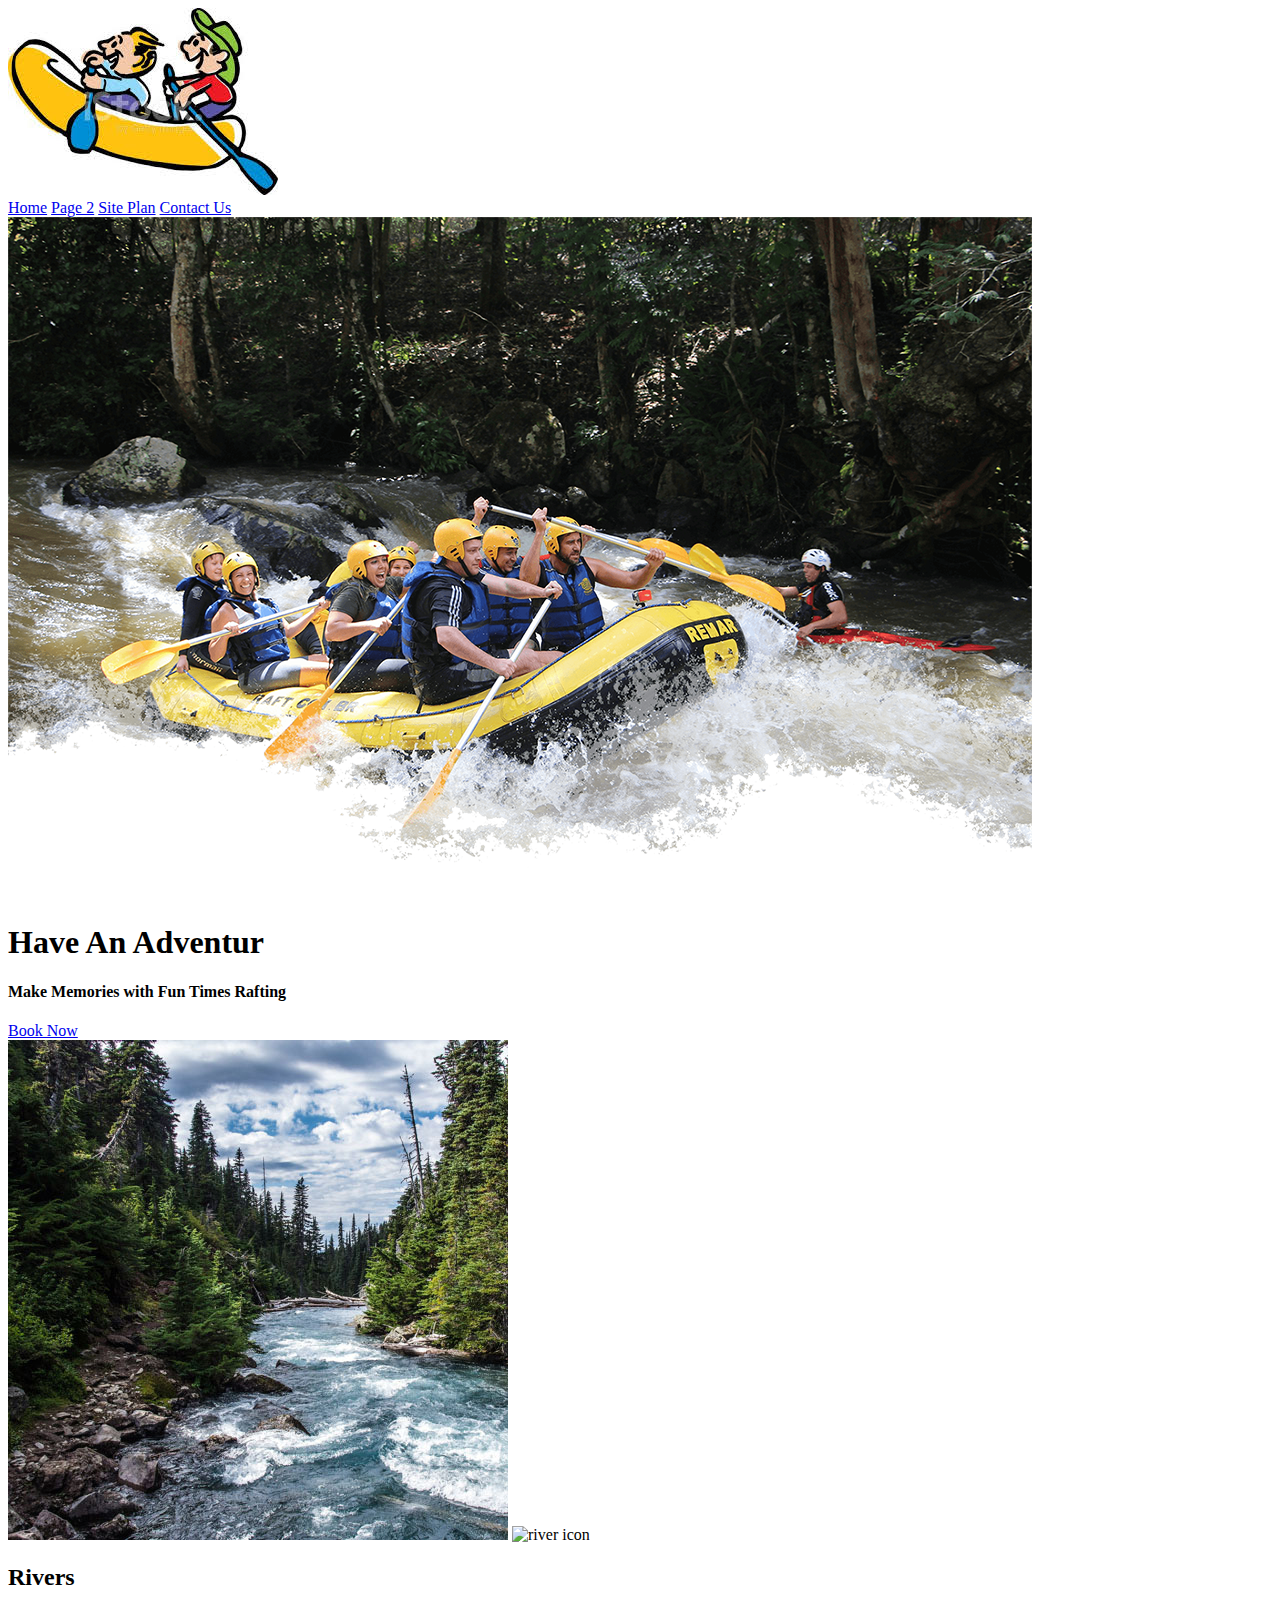
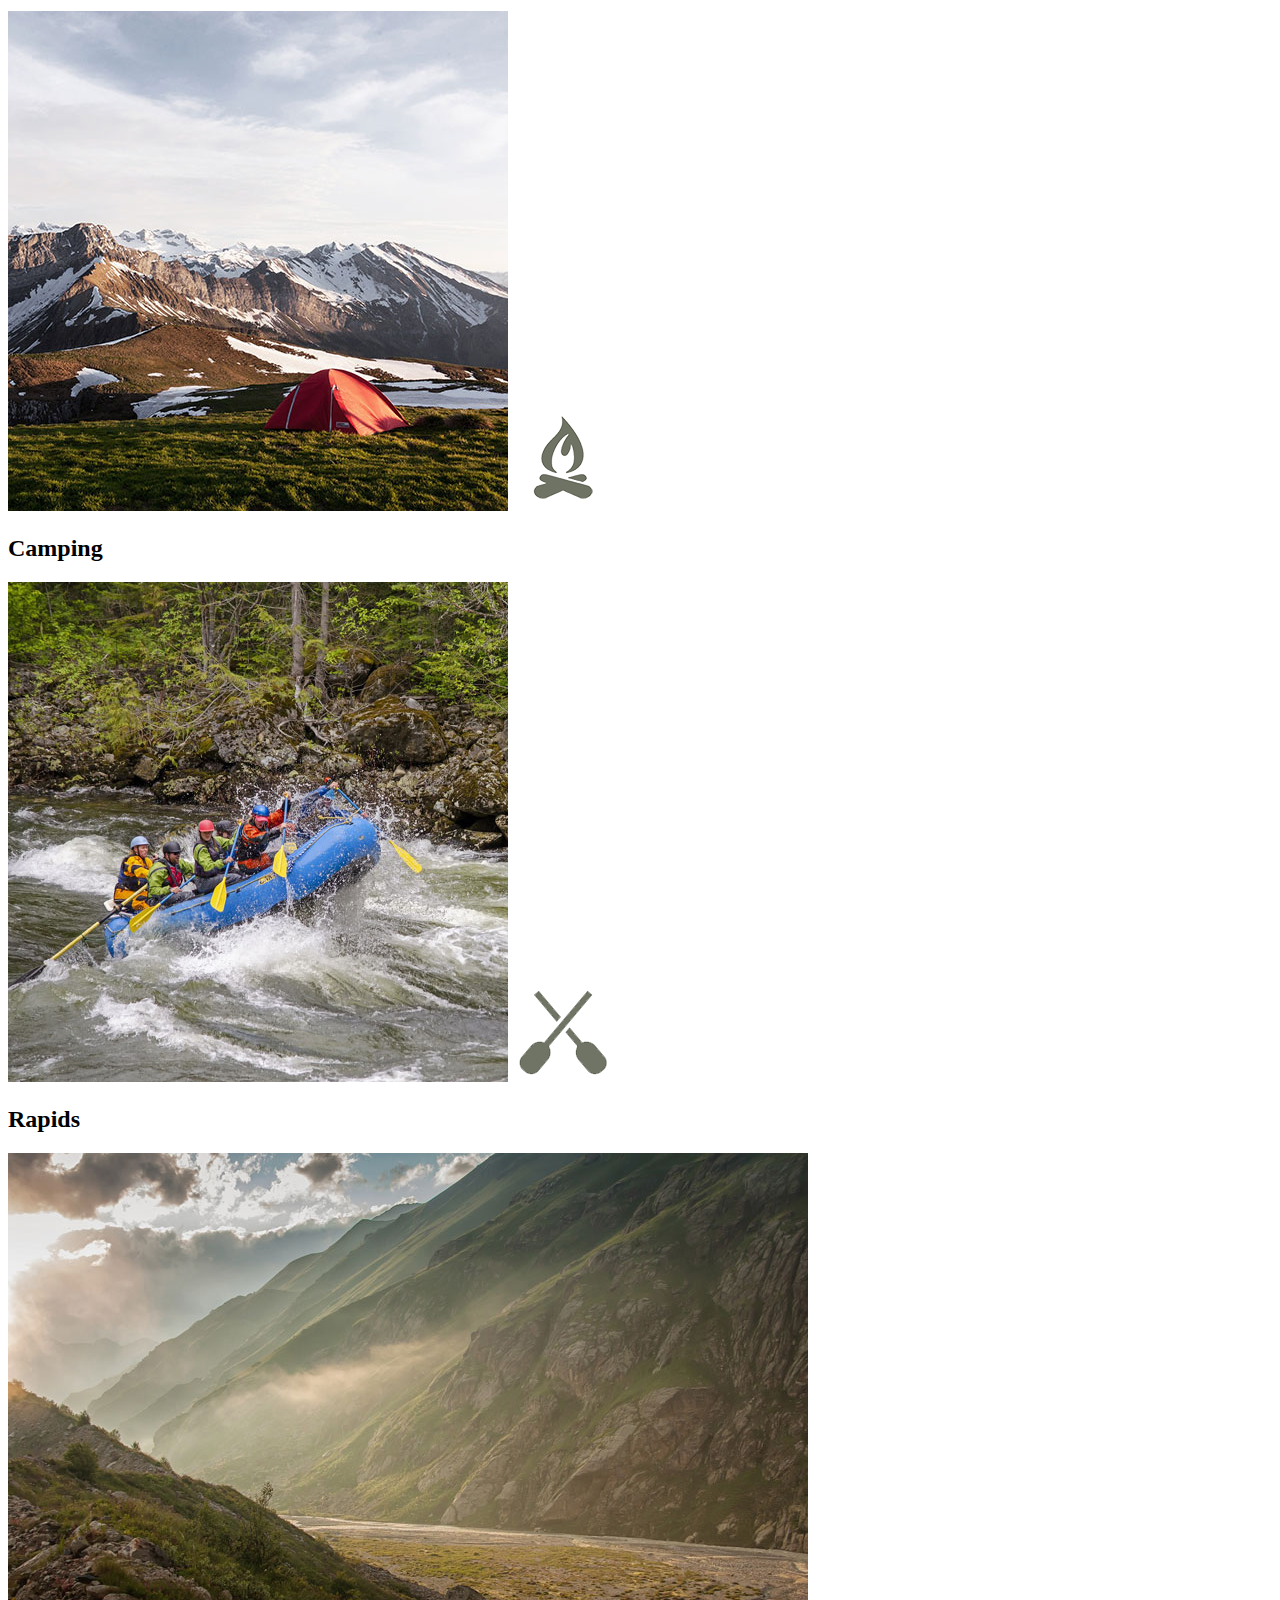
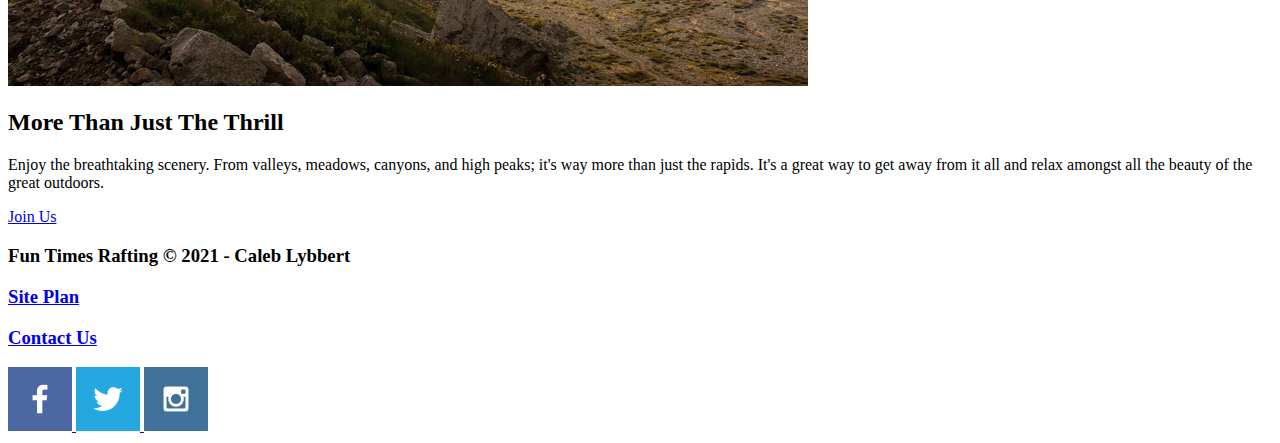
==== index.html @ ed910765 "Wirefram for index" ====
<!DOCTYPE html>
<html lang="en">
<head>
    <meta charset="UTF-8">
    <meta http-equiv="X-UA-Compatible" content="IE=edge">
    <meta name="viewport" content="width=device-width, initial-scale=1.0">
    <title>Fun Time Rafting</title>
</head>
<body>
    <header>
        <a id="logo_link" href="index.html">
            <img class="logo" src="images/logo.jpg" alt="Fun Times Rafting logo"> 
        </a>
        <nav>
            <a href="index.html">Home</a>
            <a href="#">Page 2</a>
            <a href="site-plan-rafting.html">Site Plan</a>
            <a href="contactus.html">Contact Us</a>
        </nav>
    </header>
    <div id="hero">
        <div id="hero-box">
            <img id="hero-img" src="images/hero.png" alt="People enjoying white water rafting">
        </div>
        <section id="hero-msg">
            <h1 class="home-title">Have An Adventur</h1>
            <h4>Make Memories with Fun Times Rafting</h4>
            <div class='button-box'>
                <a class='book' href="rates.html">Book Now</a>
            </div>
            <main class="home-grid">
                <section class="rivers-card">
                    <img class="card-img" src="images/rivers.jpg" alt="river in forest">
                    <img class="icon" src="images/rivers_icon.png" alt="river icon">
                    <h2>Rivers</h2>
                </section>
                <section class="camping-card">
                    <img class="card-img" src="images/camping.jpg" alt="tent in mountians">
                    <img class="icon" src="images/fire_icon.png" alt="fire icon">
                    <h2>Camping</h2>
                </section>
                <section class="rapids-card">
                    <img class="card-img" src="images/rapids.jpg" alt="rafting boat">
                    <img class="icon" src="images/oars.png" alt="oars icon">
                    <h2>Rapids</h2>
                </section>
                <img class="mountains" src="images/mountains.jpg" alt="Misty mountains">
                <section class="msg">
                    <h2>More Than Just The Thrill</h2>
                    <p>Enjoy the breathtaking scenery. From valleys, meadows, canyons, and high peaks; it's way more than just the rapids. It's a great way to get away from it all and relax amongst all the beauty of the great outdoors. </p>
                    <a class='join' href="rivers.html">Join Us</a>
                </section>
            </main>
            <footer>
                <h3>Fun Times Rafting &copy; 2021 - Caleb Lybbert</h3>
                <h3><a href="site-plan-rafting.html">Site Plan</a></h3>
                <h3><a href="contactus.html">Contact Us</a></h3>
                <div class="social">
                    <a href="https://facebook.com">
                        <img src="images/facebook.png" alt="fb icon">
                    </a>
                    <a href="https://twitter.com">
                        <img src="images/twitter.png" alt="twitter icon">
                    </a>
                    <a href="https://instagram.com">
                        <img src="images/instagram.png" alt="instagram icon">
                    </a>
                </div>
            </footer>
        </section>
    </div>
</body>
</html>
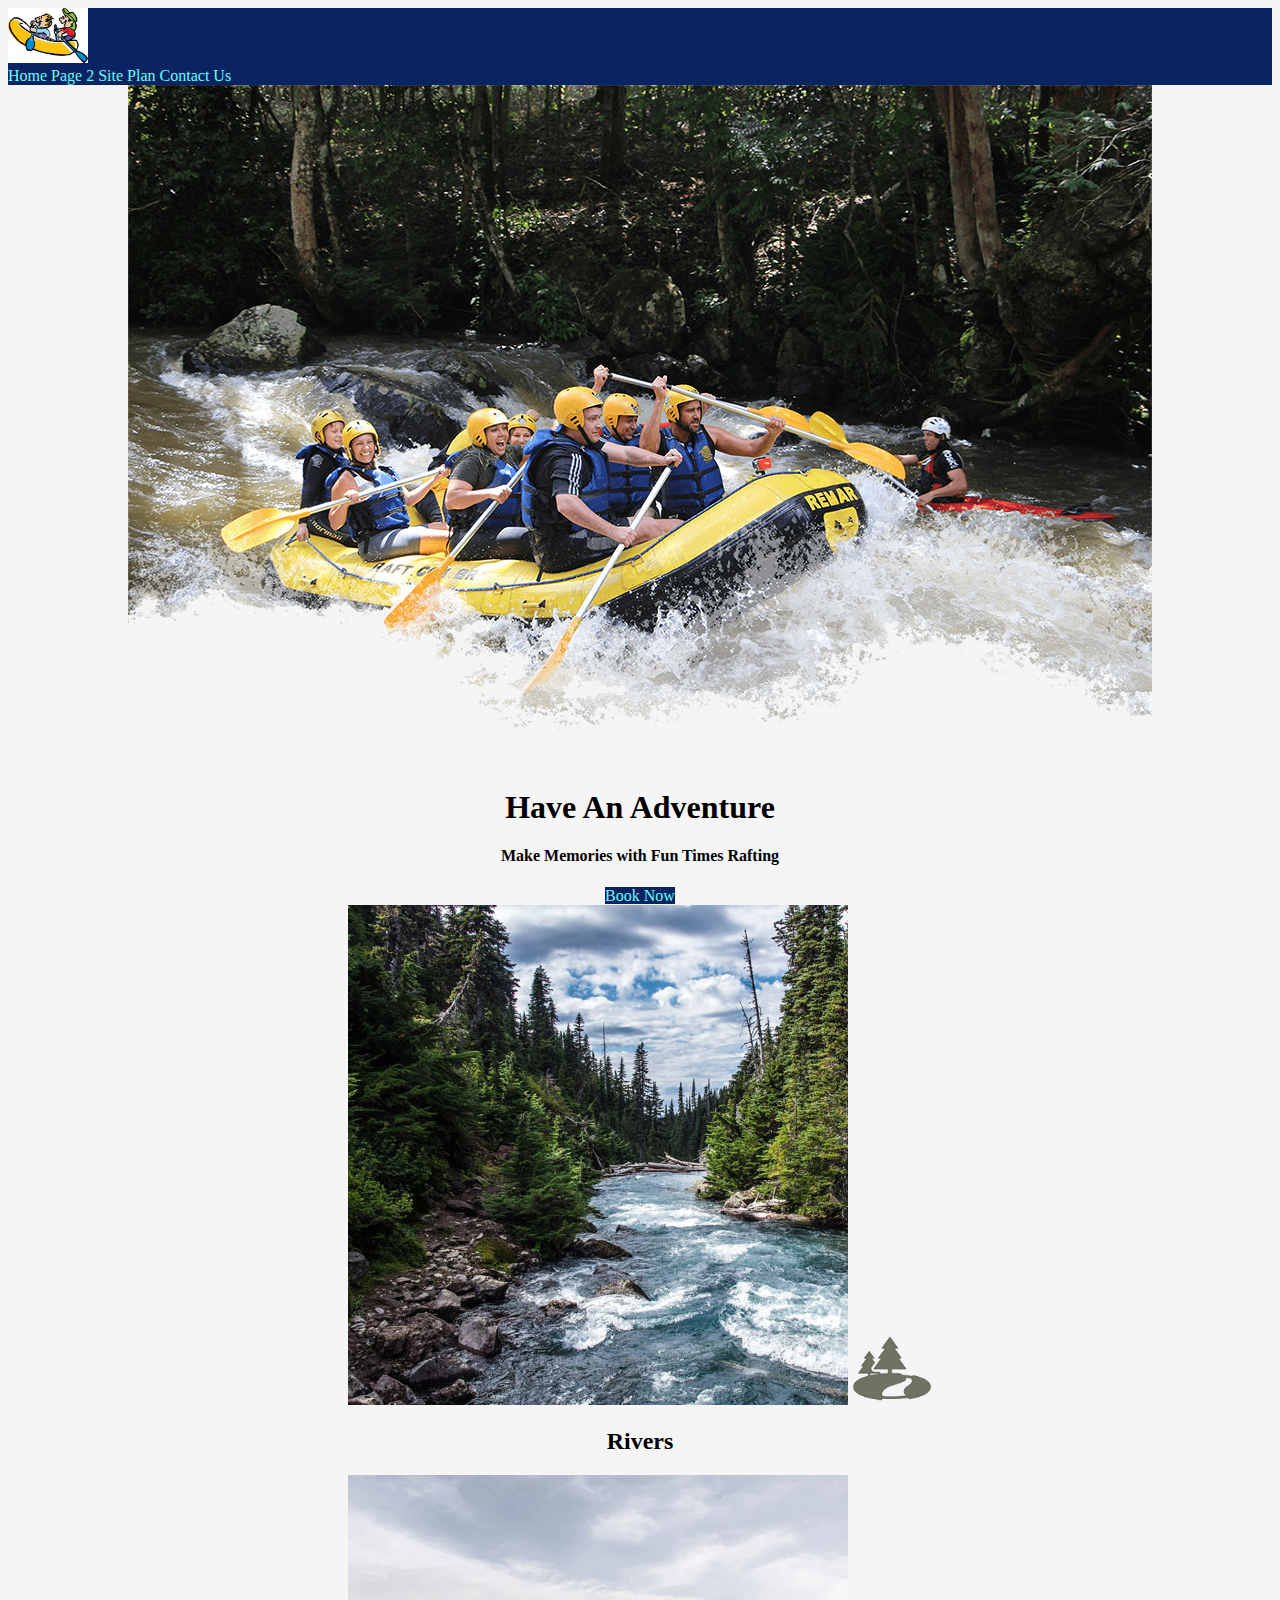
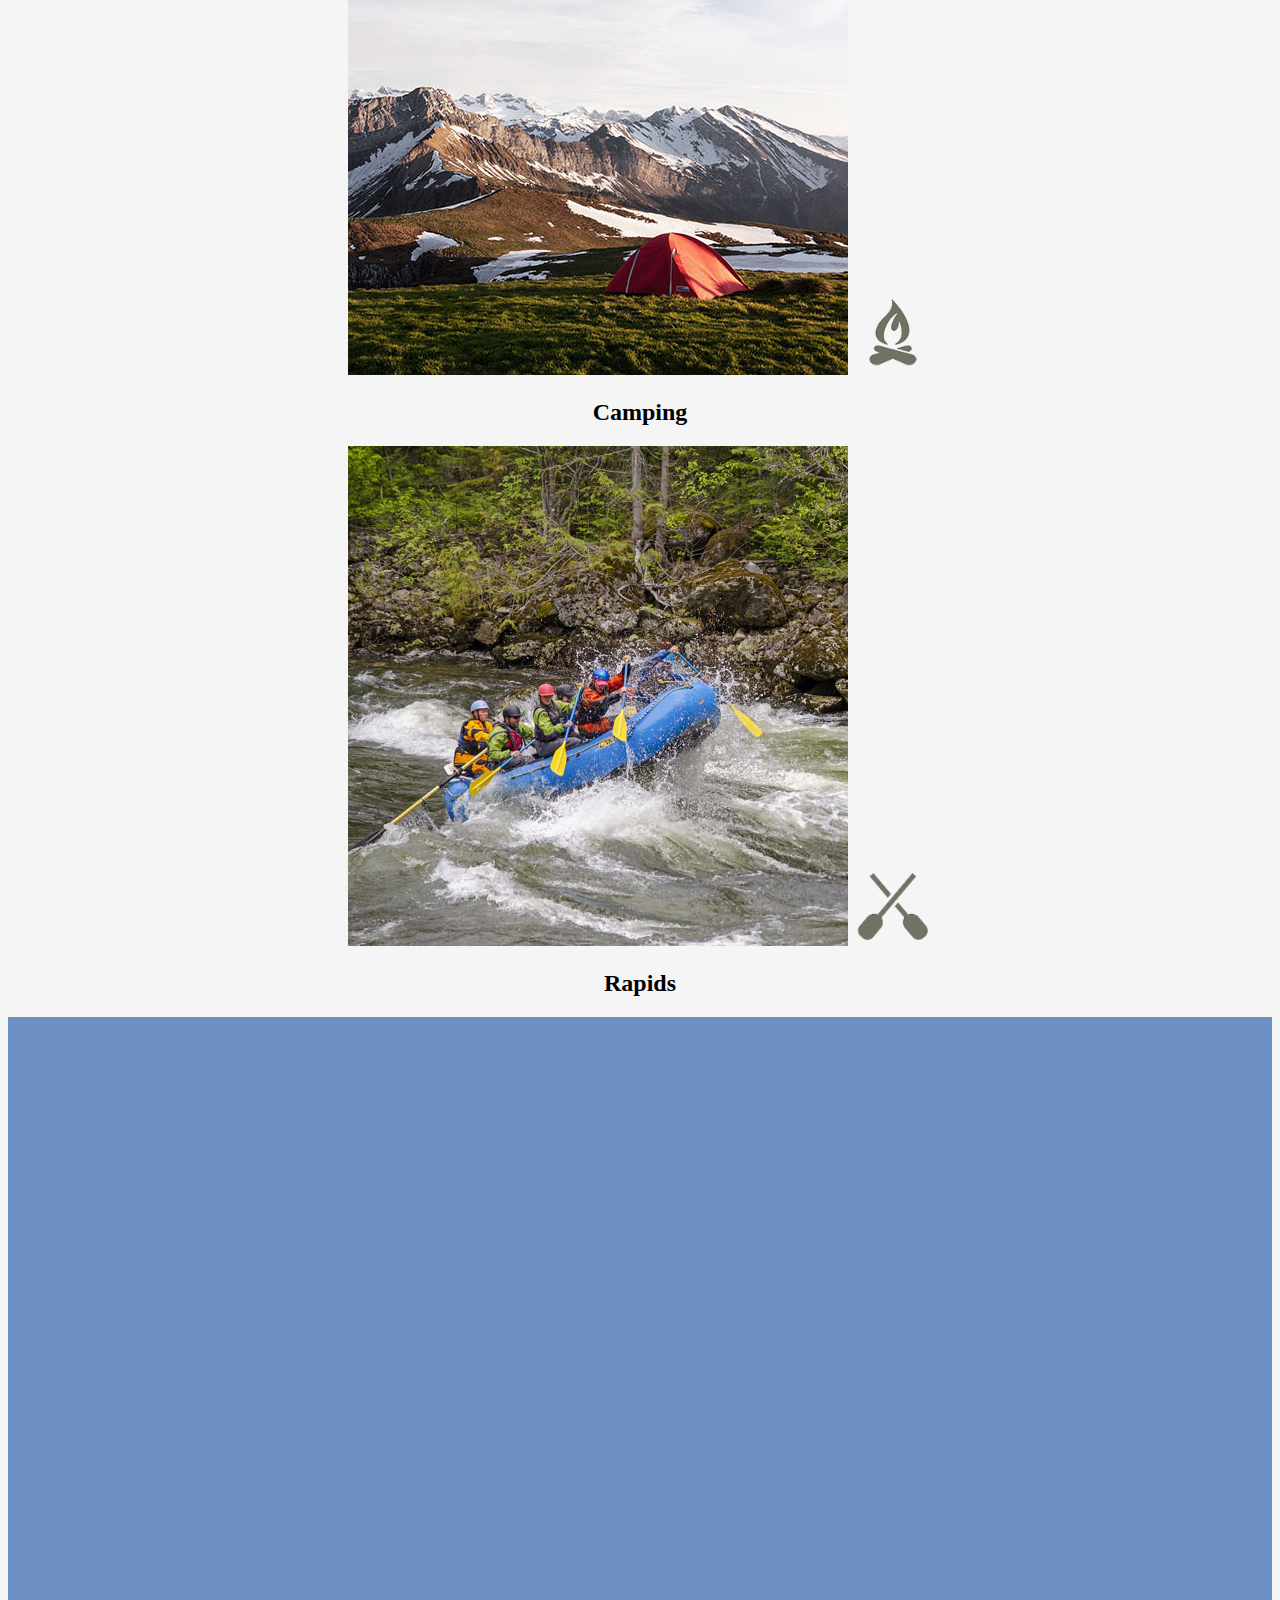
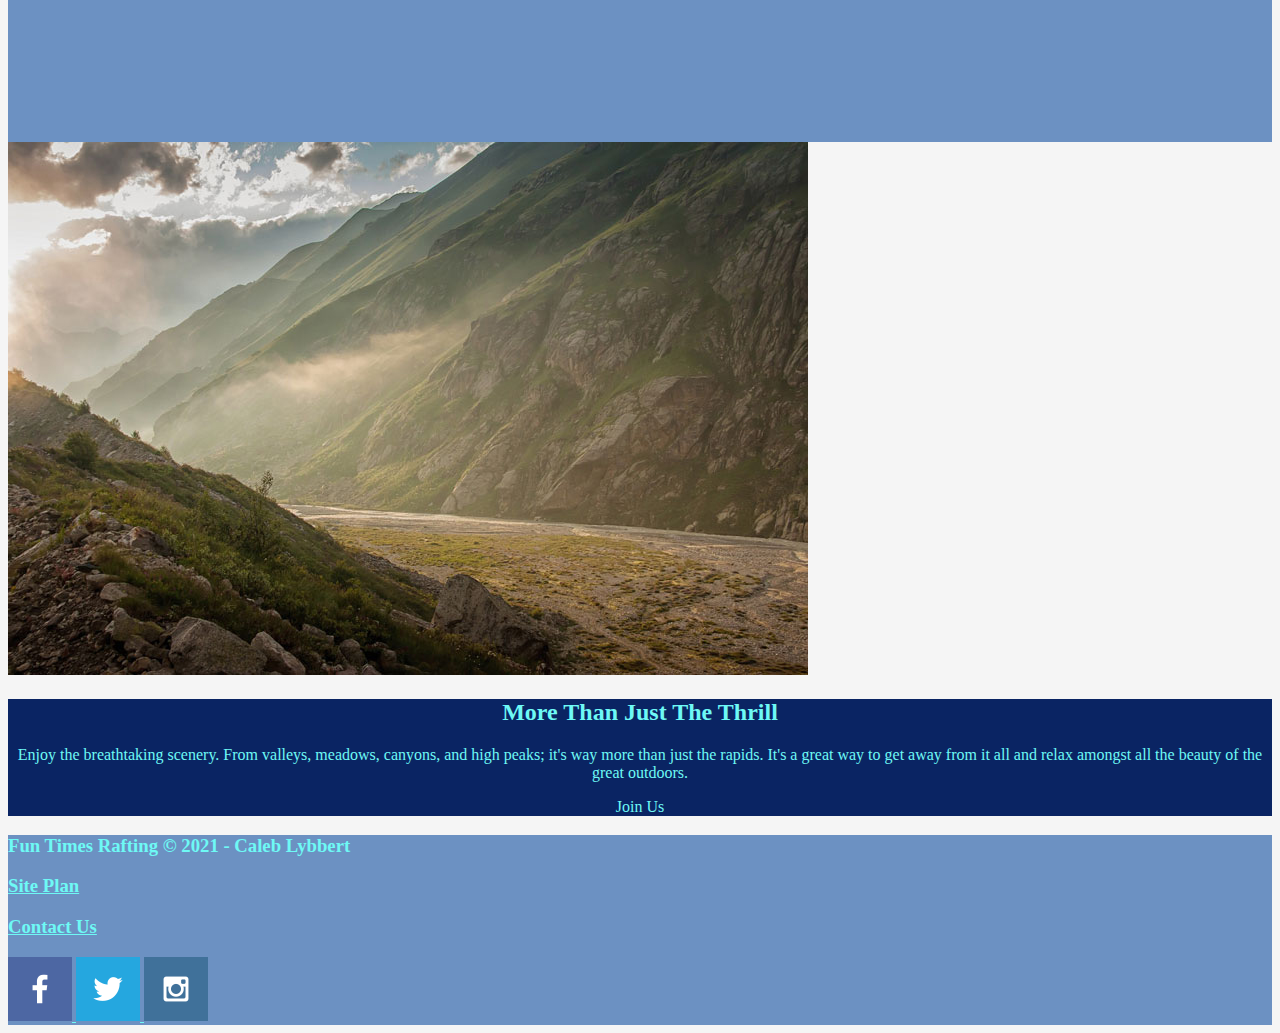
==== commit 20d00c53: "Styleing of index.html" ====
--- a/index.html
+++ b/index.html
@@ -4,7 +4,8 @@
     <meta charset="UTF-8">
     <meta http-equiv="X-UA-Compatible" content="IE=edge">
     <meta name="viewport" content="width=device-width, initial-scale=1.0">
-    <title>Fun Time Rafting</title>
+    <title>Fun Times Rafting</title>
+    <link rel="stylesheet" href="styles/style.css"
 </head>
 <body>
     <header>
@@ -18,56 +19,57 @@
             <a href="contactus.html">Contact Us</a>
         </nav>
     </header>
-    <div id="hero">
+        <div id="hero">
         <div id="hero-box">
-            <img id="hero-img" src="images/hero.png" alt="People enjoying white water rafting">
+        <img id="hero-img" src="images/hero.png" alt="People enjoying white water rafting">
         </div>
         <section id="hero-msg">
-            <h1 class="home-title">Have An Adventur</h1>
+            <h1 class="home-title">Have An Adventure</h1>
             <h4>Make Memories with Fun Times Rafting</h4>
             <div class='button-box'>
                 <a class='book' href="rates.html">Book Now</a>
             </div>
-            <main class="home-grid">
-                <section class="rivers-card">
-                    <img class="card-img" src="images/rivers.jpg" alt="river in forest">
-                    <img class="icon" src="images/rivers_icon.png" alt="river icon">
-                    <h2>Rivers</h2>
-                </section>
-                <section class="camping-card">
-                    <img class="card-img" src="images/camping.jpg" alt="tent in mountians">
-                    <img class="icon" src="images/fire_icon.png" alt="fire icon">
-                    <h2>Camping</h2>
-                </section>
-                <section class="rapids-card">
-                    <img class="card-img" src="images/rapids.jpg" alt="rafting boat">
-                    <img class="icon" src="images/oars.png" alt="oars icon">
-                    <h2>Rapids</h2>
-                </section>
-                <img class="mountains" src="images/mountains.jpg" alt="Misty mountains">
-                <section class="msg">
-                    <h2>More Than Just The Thrill</h2>
-                    <p>Enjoy the breathtaking scenery. From valleys, meadows, canyons, and high peaks; it's way more than just the rapids. It's a great way to get away from it all and relax amongst all the beauty of the great outdoors. </p>
-                    <a class='join' href="rivers.html">Join Us</a>
-                </section>
-            </main>
-            <footer>
-                <h3>Fun Times Rafting &copy; 2021 - Caleb Lybbert</h3>
-                <h3><a href="site-plan-rafting.html">Site Plan</a></h3>
-                <h3><a href="contactus.html">Contact Us</a></h3>
-                <div class="social">
-                    <a href="https://facebook.com">
-                        <img src="images/facebook.png" alt="fb icon">
-                    </a>
-                    <a href="https://twitter.com">
-                        <img src="images/twitter.png" alt="twitter icon">
-                    </a>
-                    <a href="https://instagram.com">
-                        <img src="images/instagram.png" alt="instagram icon">
-                    </a>
-                </div>
-            </footer>
         </section>
     </div>
+    <main class="home-grid">
+        <section class="rivers-card">
+            <img class="card-img" src="images/rivers.jpg" alt="river in forest">
+            <img class="icon" src="images/river_icon.png" alt="river icon">
+            <h2>Rivers</h2>
+        </section>
+        <section class="camping-card">
+            <img class="card-img" src="images/camping.jpg" alt="tent in mountians">
+            <img class="icon" src="images/fire_icon.png" alt="fire icon">
+            <h2>Camping</h2>
+        </section>
+        <section class="rapids-card">
+            <img class="card-img" src="images/rapids.jpg" alt="rafting boat">
+            <img class="icon" src="images/oars.png" alt="oars icon">
+            <h2>Rapids</h2>
+        </section>
+        <div id="background"></div>
+        <img class="mountains" src="images/mountains.jpg" alt="Misty mountains">
+        <section class="msg">
+            <h2>More Than Just The Thrill</h2>
+            <p>Enjoy the breathtaking scenery. From valleys, meadows, canyons, and high peaks; it's way more than just the rapids. It's a great way to get away from it all and relax amongst all the beauty of the great outdoors. </p>
+            <a class='join' href="rivers.html">Join Us</a>
+        </section>
+    </main>
+    <footer>
+        <h3>Fun Times Rafting &copy; 2021 - Caleb Lybbert</h3>
+        <h3><a href="site-plan-rafting.html">Site Plan</a></h3>
+        <h3><a href="contactus.html">Contact Us</a></h3>
+        <div class="social">
+            <a href="https://facebook.com" target="_blank">
+                <img src="images/facebook.png" alt="fb icon">
+            </a>
+            <a href="https://twitter.com" target="_blank">
+                <img src="images/twitter.png" alt="twitter icon">
+            </a>
+            <a href="https://instagram.com" target="_blank">
+                <img src="images/instagram.png" alt="instagram icon">
+            </a>
+        </div>
+    </footer>
 </body>
 </html>--- a/styles/style.css
+++ b/styles/style.css
@@ -0,0 +1,77 @@
+#hero img {
+    display: block;
+    max-width: 1600px;
+    margin: 0 auto;
+}
+nav a{
+    text-align: center;
+    background-color: #0A2463;
+    color: #6ef9f5;
+    text-decoration: none;
+}
+#hero-msg h1, #hero-msg h4 {
+    text-align: center;
+}
+.button-box {
+    text-align: center;
+}
+main section {
+    text-align: center;
+}
+#background {
+    height: 725px;
+    background-color: #6C91C2;
+}
+body {
+    background-color: whitesmoke;
+}
+header {
+    background-color: #0A2463;
+}
+nav a:hover {
+    background-color: #6C91C2;
+    color: #6ef9f5;
+}
+.book, .join {
+    background-color: #0A2463;
+    color: #6ef9f5;
+    text-decoration: none;
+}
+.book:hover, .join:hover {
+    background-color: #6C91C2;
+    color: #0A2463;
+}
+.msg {
+    background-color: #0A2463;
+}
+footer {
+    background-color: #6C91C2;
+}
+.home-title {
+    color: black;
+}
+h4 {
+    color: black;
+}
+.msg h2 {
+    color: #6ef9f5;
+}
+.msg p {
+    color: #6ef9f5;
+}
+footer h3 {
+    color: #6ef9f5;
+}
+footer a {
+    color: #6ef9f5;
+}
+footer a:hover {
+    color: #0A2463;
+    text-decoration: underline;
+}
+.logo, .icon {
+    width: 80px;
+}
+footer h3 a:hover {
+    text-decoration: underline;
+}
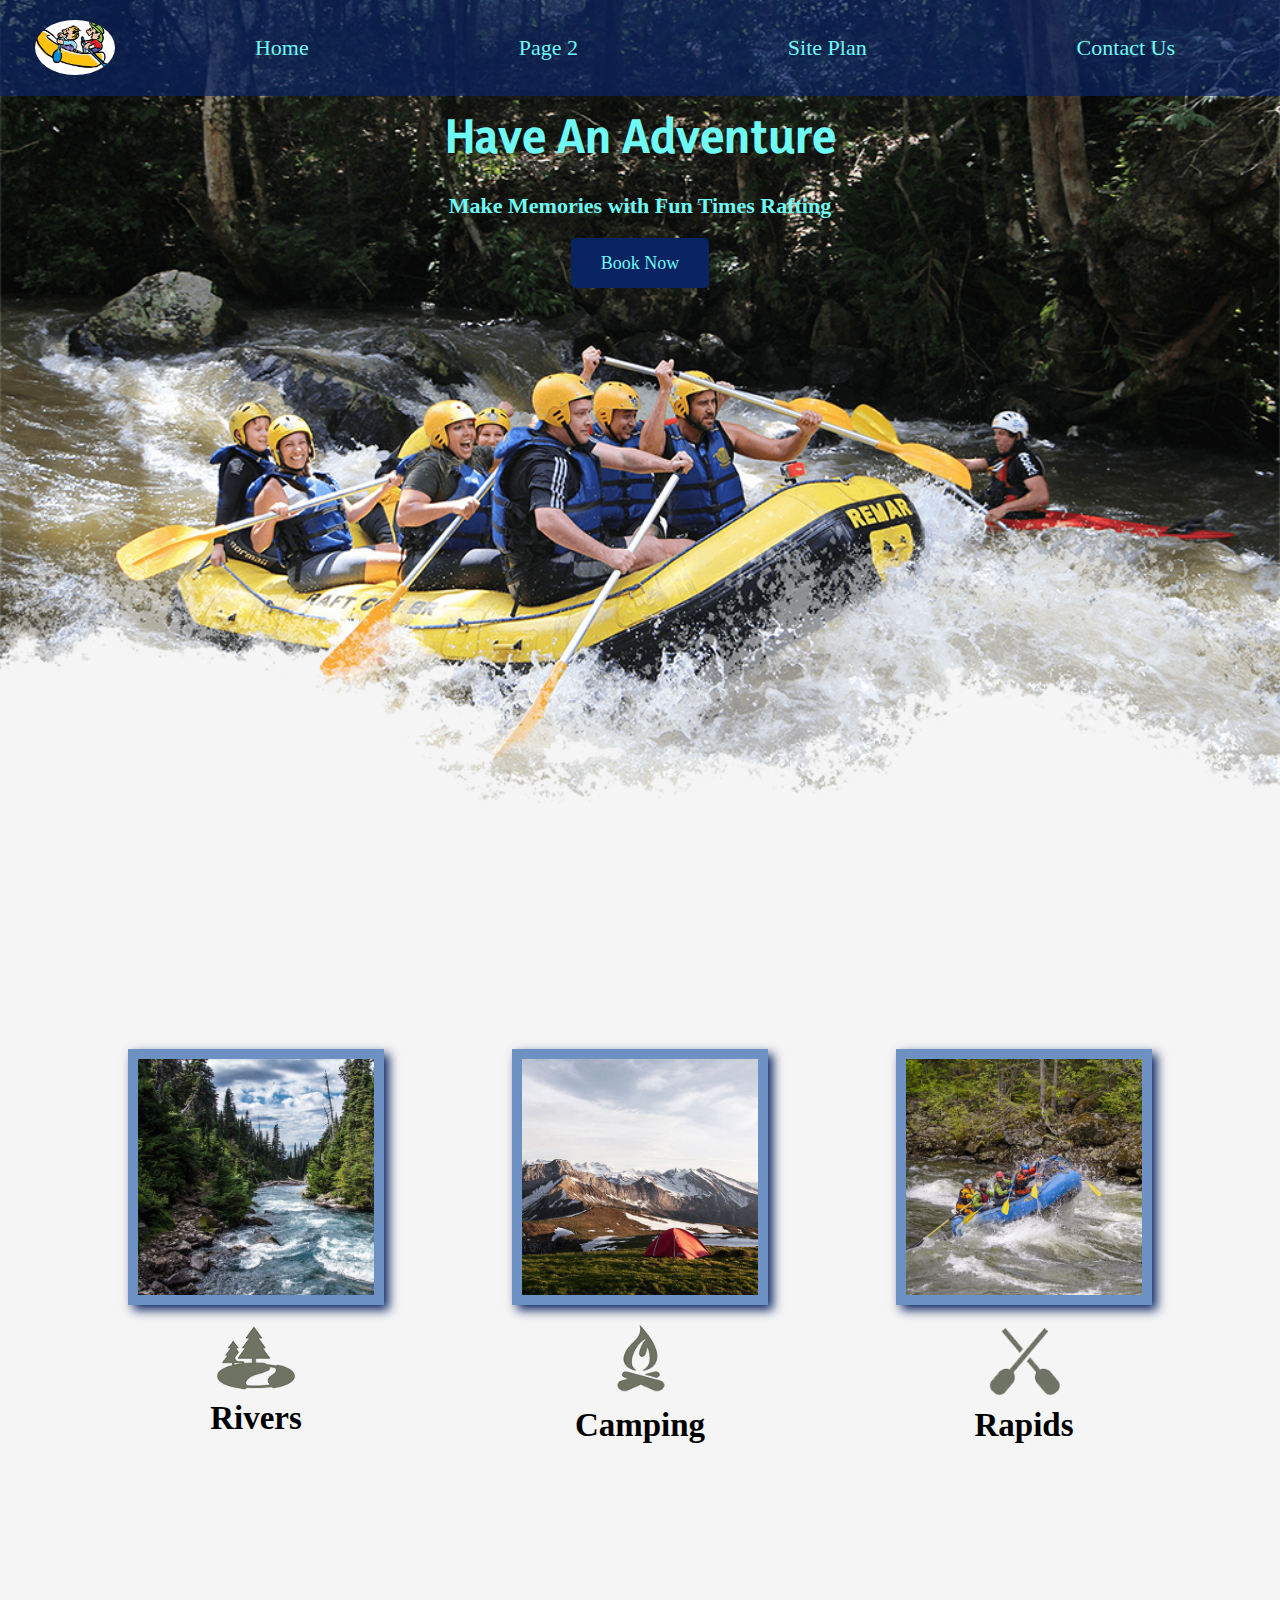
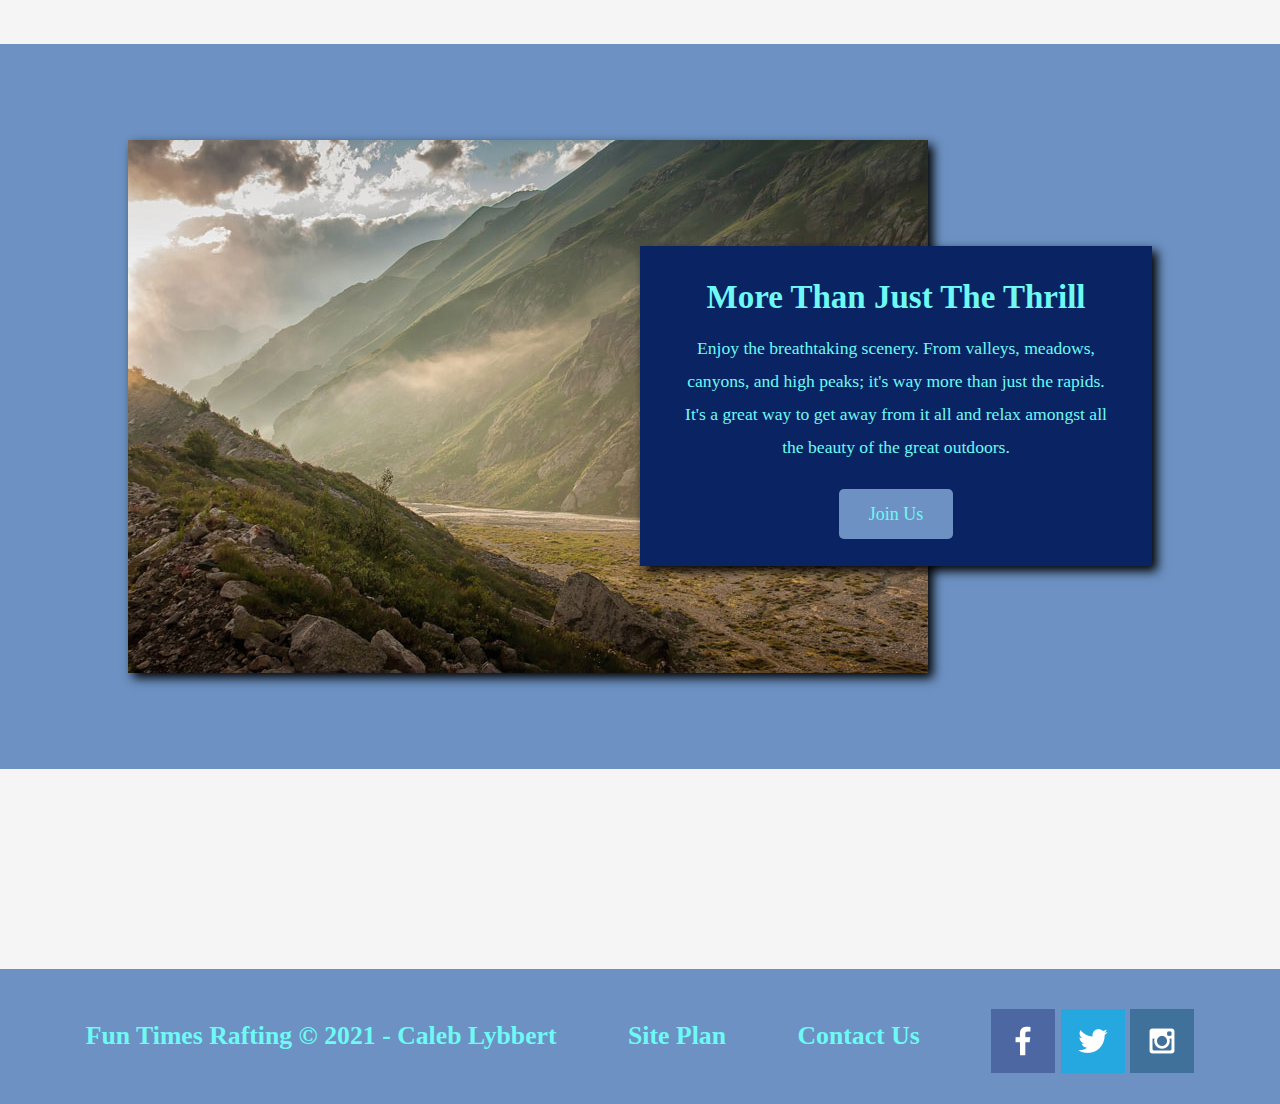
==== commit 73ec1d0a: "Home page finishing touches" ====
--- a/index.html
+++ b/index.html
@@ -5,32 +5,33 @@
     <meta http-equiv="X-UA-Compatible" content="IE=edge">
     <meta name="viewport" content="width=device-width, initial-scale=1.0">
     <title>Fun Times Rafting</title>
-    <link rel="stylesheet" href="styles/style.css"
+    <link rel="stylesheet" href="styles/style.css">
 </head>
 <body>
-    <header>
-        <a id="logo_link" href="index.html">
-            <img class="logo" src="images/logo.jpg" alt="Fun Times Rafting logo"> 
-        </a>
-        <nav>
-            <a href="index.html">Home</a>
-            <a href="#">Page 2</a>
-            <a href="site-plan-rafting.html">Site Plan</a>
-            <a href="contactus.html">Contact Us</a>
-        </nav>
-    </header>
-        <div id="hero">
-        <div id="hero-box">
-        <img id="hero-img" src="images/hero.png" alt="People enjoying white water rafting">
+    <div id="content">
+        <header>
+            <a id="logo_link" href="index.html">
+                <img class="logo" src="images/logo.jpg" alt="Fun Times Rafting logo"> 
+            </a>
+            <nav>
+                <a href="index.html">Home</a>
+                <a href="#">Page 2</a>
+                <a href="site-plan-rafting.html">Site Plan</a>
+                <a href="contactus.html">Contact Us</a>
+            </nav>
+        </header>
+            <div id="hero">
+            <div id="hero-box">
+            <img id="hero-img" src="images/hero.png" alt="People enjoying white water rafting">
+            </div>
+            <section id="hero-msg">
+                <h1 class="home-title">Have An Adventure</h1>
+                <h4>Make Memories with Fun Times Rafting</h4>
+                <div class='button-box'>
+                    <a class='book' href="rates.html">Book Now</a>
+                </div>
+            </section>
         </div>
-        <section id="hero-msg">
-            <h1 class="home-title">Have An Adventure</h1>
-            <h4>Make Memories with Fun Times Rafting</h4>
-            <div class='button-box'>
-                <a class='book' href="rates.html">Book Now</a>
-            </div>
-        </section>
-    </div>
     <main class="home-grid">
         <section class="rivers-card">
             <img class="card-img" src="images/rivers.jpg" alt="river in forest">
@@ -71,5 +72,6 @@
             </a>
         </div>
     </footer>
+</div>
 </body>
 </html>--- a/styles/style.css
+++ b/styles/style.css
@@ -1,16 +1,22 @@
+@import url('https://fonts.googleapis.com/css2?family=Yaldevi&display=swap|Lato');
+
+
+
 #hero img {
     display: block;
     max-width: 1600px;
     margin: 0 auto;
+    width: 100%;
 }
 nav a{
     text-align: center;
-    background-color: #0A2463;
     color: #6ef9f5;
     text-decoration: none;
+    padding: 35px;
 }
 #hero-msg h1, #hero-msg h4 {
     text-align: center;
+    color: #6ef9f5;
 }
 .button-box {
     text-align: center;
@@ -21,12 +27,19 @@
 #background {
     height: 725px;
     background-color: #6C91C2;
+    grid-column: 1/11;
+    grid-row: 4/9;
 }
 body {
     background-color: whitesmoke;
+    font-size: 22px;
+    margin: 0;
+    padding: 0;
 }
 header {
-    background-color: #0A2463;
+    background-color: rgba(10, 36, 99, .7);
+    display: grid;
+    grid-template-columns: 150px auto;
 }
 nav a:hover {
     background-color: #6C91C2;
@@ -36,6 +49,12 @@
     background-color: #0A2463;
     color: #6ef9f5;
     text-decoration: none;
+    font-family: Lato;
+    font-size: 18px;
+    padding: 15px 30px;
+    margin-top: 50px;
+    border-radius: 5px;
+    
 }
 .book:hover, .join:hover {
     background-color: #6C91C2;
@@ -43,12 +62,26 @@
 }
 .msg {
     background-color: #0A2463;
+    font-family: Lato;
+    line-height: 1.5em;
+    padding: 35px;
+    grid-column: 6/10;
+    grid-row: 6/7;
+    box-shadow: 5px 5px 10px black;
 }
 footer {
     background-color: #6C91C2;
+    padding: 25px 50px;
+    margin-top: 200px;
+    display: flex;
+    justify-content: space-around;
+    align-items: center;
 }
 .home-title {
     color: black;
+    font-family: Yaldevi;
+    font-size: 2em;
+    margin-top: 10px;
 }
 h4 {
     color: black;
@@ -58,12 +91,16 @@
 }
 .msg p {
     color: #6ef9f5;
+    font-size: .8em;
+    padding-bottom: 15px;
 }
 footer h3 {
     color: #6ef9f5;
 }
 footer a {
     color: #6ef9f5;
+    font-family: Lato;
+    text-decoration: none;
 }
 footer a:hover {
     color: #0A2463;
@@ -75,3 +112,130 @@
 footer h3 a:hover {
     text-decoration: underline;
 }
+h2 {
+    font-family: Lato;
+    margin: 0;
+}
+#logo_link {
+    padding-top: 5px;
+}
+.icon {
+    padding-top: 10px;
+}
+footer .social img {
+    padding-top: 15px;
+}
+.rivers-card, .camping-card, .rapids-card {
+    margin: 200px 0;
+}
+.card-img {
+    border: 10px solid #6C91C2;
+    transition: transform .5s;
+    box-shadow: 5px 5px 10px #0A2463;
+}
+main section img {
+    box-sizing: border-box;
+}
+#content {
+    max-width: 1600px;
+}
+nav {
+    display: flex;
+    justify-content: space-around;
+}
+#logo_link {
+    padding-top: 5px;
+    justify-self: center;
+    align-self: center;
+}
+.logo {
+    border-radius: 50%;
+}
+#hero {
+    display: grid;
+    grid-template-columns: 1fr 3fr 1fr;
+    margin-top: -100px; 
+}
+#hero-box {
+    grid-column: 1/4;
+    grid-row: 1/3;
+    z-index: -1;
+}
+#hero-msg {
+grid-column: 2/3;
+grid-row: 1/2;
+margin-top: 100px;
+}
+.card-img, .mountain {
+    width: 100%;
+}
+.home-grid {
+    display: grid;
+    grid-template-columns: repeat(10, 1fr);
+}
+.rivers-card {
+    grid-column: 2/4;
+    grid-row: 2/3;
+}
+.camping-card {
+    grid-column: 5/7;
+    grid-row: 2/3;
+}
+.rapids-card {
+    grid-column: 8/10;
+    grid-row: 2/3;
+}
+.mountains {
+    grid-column: 2/7;
+    grid-row: 5/8;
+    box-shadow: 5px 5px 10px black;
+}
+.card-img:hover {
+    opacity: .6;
+    transform: scale(1.1);
+}
+.join {
+    background-color: #6C91C2;
+}
+@media screen and (max-width: 900px) {
+    #hero, .home-grid {
+        display: block;
+        height: auto;
+    }
+    nav, footer {
+        flex-direction: column;
+    }
+    nav a {
+        display: block;
+        padding: 15px;
+    }
+    #hero {
+        margin-top: 0;
+    }
+    #hero-msg {
+        margin-top: 0;
+    }
+    #hero-msg h4 {
+        display: none;
+    }
+    .home-title {
+        font-size: 25px;
+        color: #6f7364;
+    }
+    .rivers-card, .camping-card, .rapids-card { 
+        margin: 50px auto;
+        width: 60%;
+    }
+    #background {
+        display: none;
+    }
+    .mountains, .msg {
+        width: 80%;
+        display: block;
+        margin: 0 auto;
+    }
+    footer {
+        margin-top: 25px;
+    }
+}
+            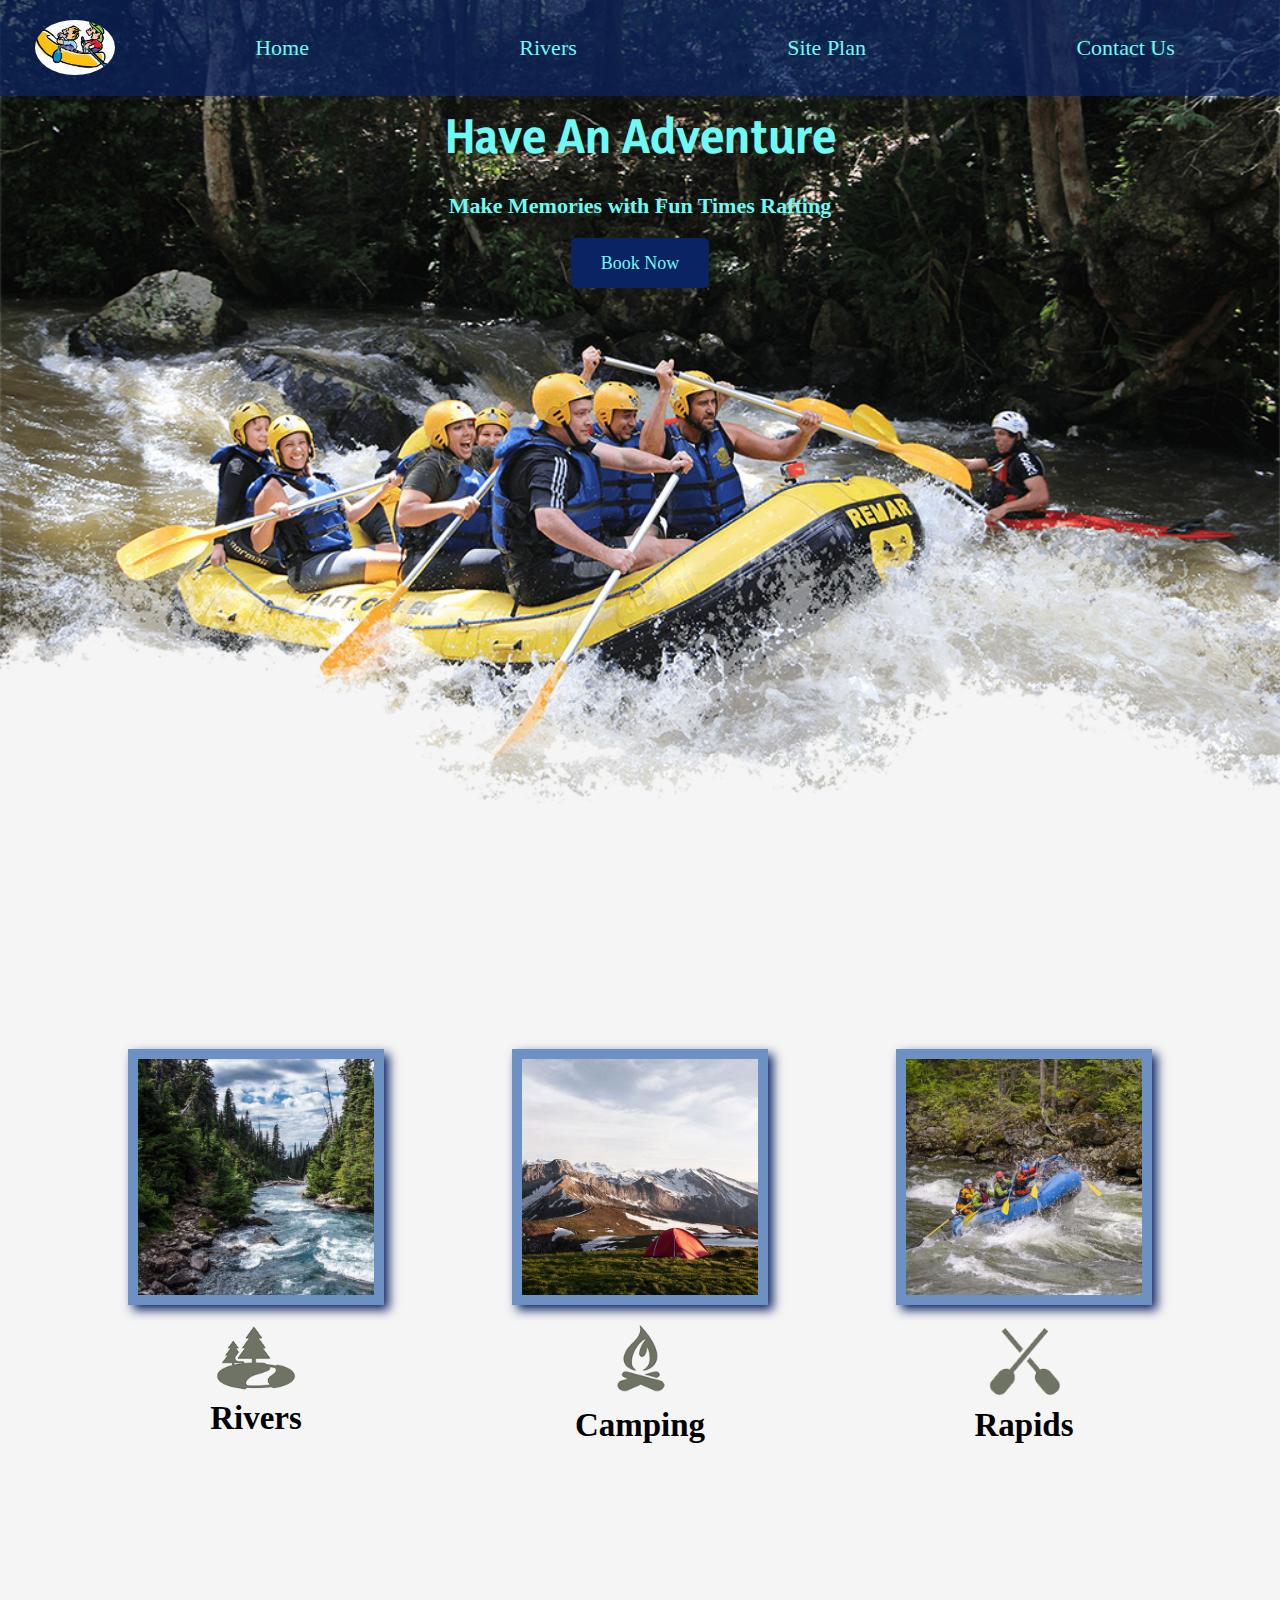
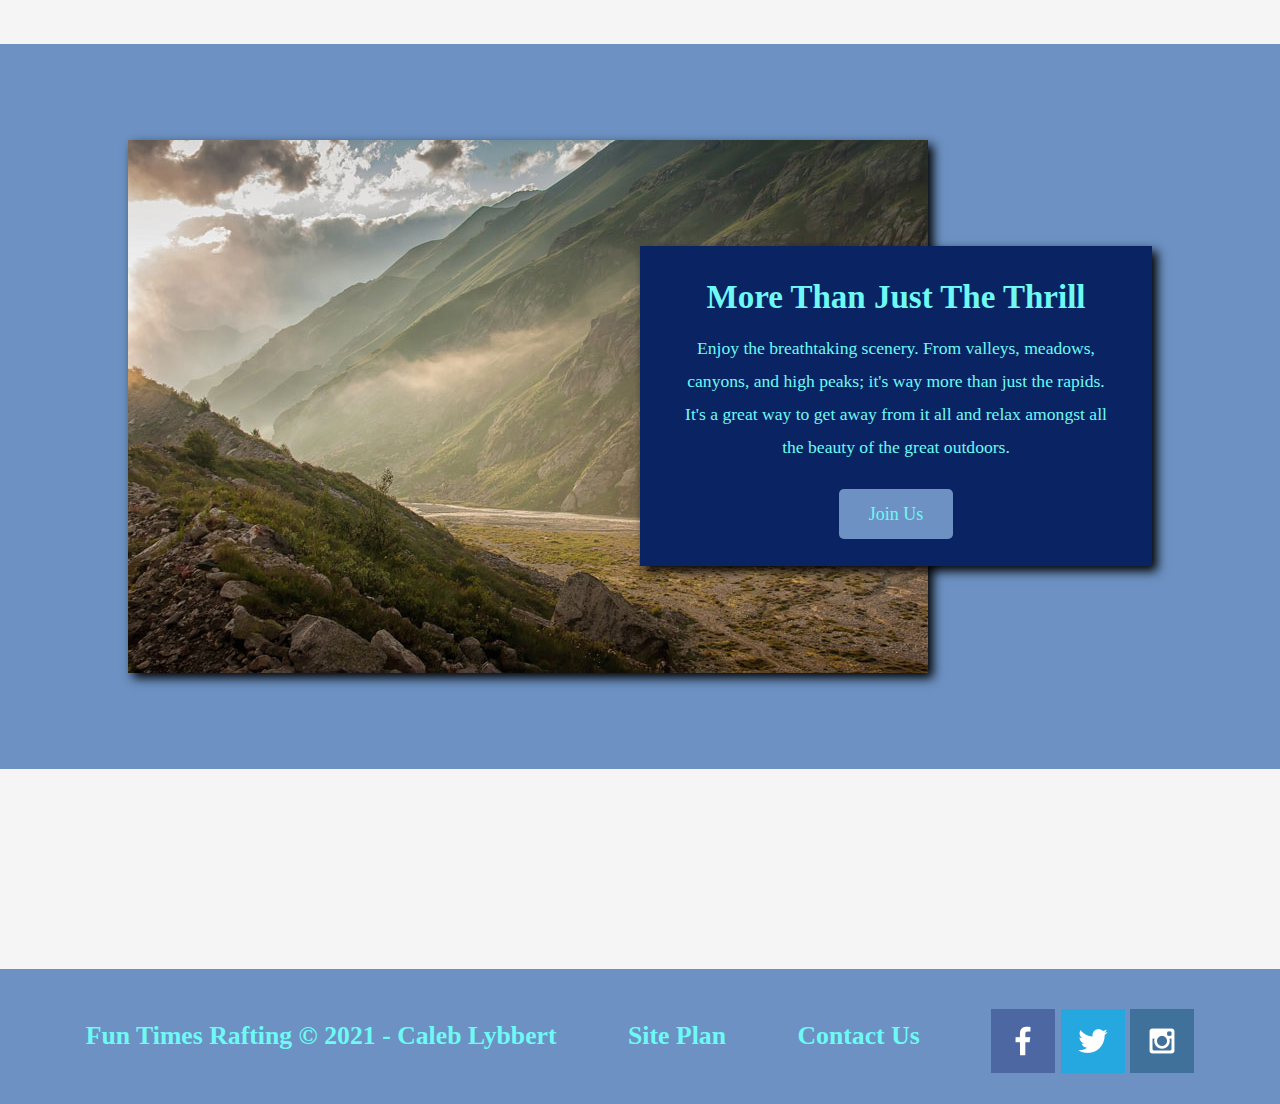
==== commit 564a530d: "coomit all projects and second page" ====
--- a/index.html
+++ b/index.html
@@ -15,7 +15,7 @@
             </a>
             <nav>
                 <a href="index.html">Home</a>
-                <a href="#">Page 2</a>
+                <a href="river.html">Rivers</a>
                 <a href="site-plan-rafting.html">Site Plan</a>
                 <a href="contactus.html">Contact Us</a>
             </nav>
--- a/styles/style.css
+++ b/styles/style.css
@@ -238,4 +238,62 @@
         margin-top: 25px;
     }
 }
-            +    
+
+
+/* Rivers CSS */
+
+.active {
+    color: #d9c2a3;
+    background-color: black; 
+}
+.rivers-grid {
+    display: grid;
+    grid-template-columns: 1fr 1fr 3fr 1fr 1fr 3fr 1fr 1fr;
+    justify-items: center;
+    grid-row-gap: 2em;
+    max-width: 1400px;
+    margin: 0 auto;
+}
+.rivers-title {
+    font-family: 'Rock Salt', 'Bradley Hand', sans-serif;
+    font-size: 40px;
+    letter-spacing: 3px;
+    color: #6f7364;
+    margin: 100px 0;
+    border-top: 5px double;
+    border-bottom: 5px double;
+    grid-column: 2/8;
+    grid-row: 1/2;
+    justify-self: stretch;
+    text-align: center;
+}
+.river1-img {
+    grid-column: 2/5;
+    grid-row: 2/5;
+    width: 100%;
+    box-shadow: 5px 5px 10px #6f7364;
+}
+.river1-text {
+    grid-column: 4/7;
+    grid-row: 3/4;
+}
+.river2-img {
+    grid-column: 5/8;
+    grid-row: 6/9;
+    width: 100%;
+    box-shadow: 5px 5px 10px #6f7364;
+}
+.river2-text {
+    grid-column: 3/6;
+    grid-row: 7/8;
+}
+.river1-text, .river2-text {
+    background-color: #d9c2a3;
+    overflow: hidden; /* ADDED */
+    height: auto; /* ADDED */
+    height: 250px;
+    padding: 35px;
+    line-height: 1.5em;
+    box-shadow: 5px 5px 10px #6f7364;
+}